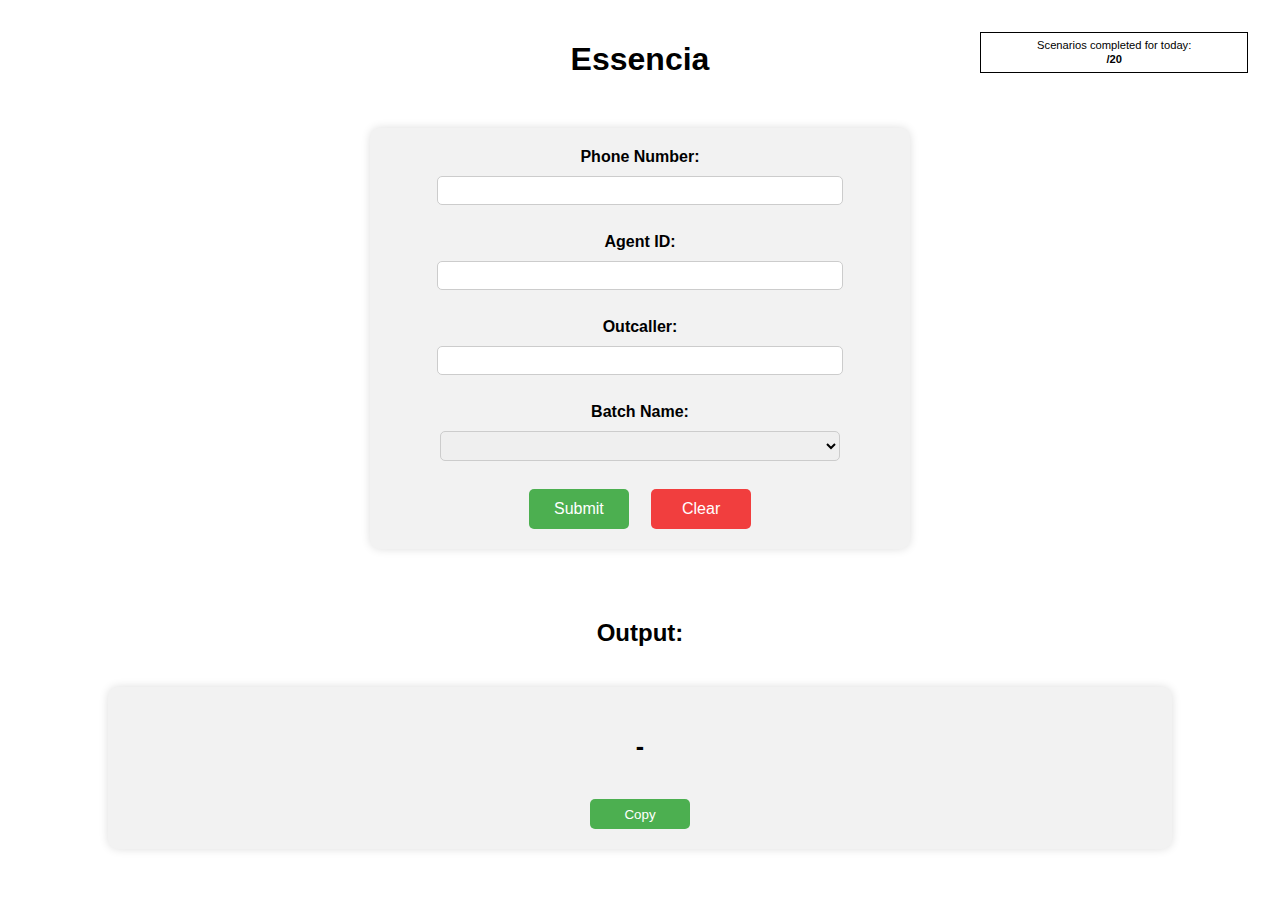
==== index.html @ 0a8e4342 "Add files via upload" ====
<!DOCTYPE html>
<html lang="en">

<head>
    <meta charset="UTF-8">
    <meta http-equiv="X-UA-Compatible" content="IE=edge">
    <meta name="viewport" content="width=device-width, initial-scale=1.0">
    <title>Essencia</title>
    <link rel="stylesheet" href="style.css">
</head>

<body>
    <div class="countercontainer">
        <div id="countertext"> Scenarios completed for today: </div>
        <strong>
            <div id="counter"><span id="countermainelement"></span> /20</div>
        </strong>
    </div>
    <div id="main">
        <h1>Essencia</h1>
        <form onsubmit="handleSubmit(event)">
            <label>Phone Number:</label>
            <br>
            <input type="text" id="textInput">
            <br>
            <br>
            <label>Agent ID:</label>
            <br>
            <input name="namelist" id="namelist" list="list">
            <datalist id="list"></datalist>
            </input>
            <br>
            <br>
            <label>Outcaller:</label>
            <br>
            <input name="selflist" id="selflist" list="selflist1">
            <datalist id="selflist1"></datalist>
            </input>
            <br>
            <br>
            <label>Batch Name:</label>
            <br>
            <select name="list1" id="list1">
            </select>

            <br>
            <br>
            <button type="submit" id="submit">Submit</button>&nbsp;&nbsp;&nbsp;&nbsp;&nbsp;<button type="button"
                onclick="window.location.reload()">Clear</button>
        </form>


        <label id="op-label">
            <h2>Output:</h2>
        </label>
        <div id="op">
            <h3 id="op-text">-</h3>
            <br>

            <button id="copy-btn">Copy</button>
        </div>
    </div>


    <script src="main.js"></script>
</body>

</html>
---- style.css ----
body {
    font-family: Arial, sans-serif;
    margin: 0;
    padding: 0;
  }
  
  #main {
    display: flex;
    flex-direction: column;
    align-items: center;
    margin-top: 20px;
  }
  
  form {
    display: inline-block;
    width: 80%;
    max-width: 500px;
    text-align:center;
    align-items: center;
  
    
    padding: 20px;
    background-color: #f2f2f2;
    border-radius: 10px;
    box-shadow: 0 0 10px #ddd;
  }
  h1{
    text-align: center;
    margin-bottom: 50px;
  }
  label {
    font-weight: bold;
  
  }
  
  input[type="text"]{
    width: 80%;
    max-width: 400px;
    height: 25px;
    border: 1px solid #ccc;
    border-radius: 5px;
    margin: 10px;
    align-items: center;
  }
  #namelist{
    width: 80%;
    max-width: 400px;
    height: 25px;
    border: 1px solid #ccc;
    border-radius: 5px;
    margin: 10px;
    align-items: center;
  }
  #selflist{
    width: 80%;
    max-width: 400px;
    height: 25px;
    border: 1px solid #ccc;
    border-radius: 5px;
    margin: 10px;
    align-items: center;
  }
  
  select {
    width: 80%;
    max-width: 400px;
    height: 30px;
    padding: 5px;
    border: 1px solid #ccc;
    border-radius: 5px;
    margin: 10px;
    align-items: center;
  }
  
  button[type="submit"]
  {
    font-size: 16px;
    width: 100px;
    height: 40px;
    background-color: #4CAF50;
    color: #fff;
    border: none;
    border-radius: 5px;
    cursor: pointer;
  }
  button[type="button"] {
    font-size: 16px;
    width: 100px;
    height: 40px;
    background-color: rgb(241, 62, 62);
    color: #fff;
    border: none;
    border-radius: 5px;
    cursor: pointer;
  }
  
  #op-label {
    margin-top: 50px;
  }
  
  #op {
    width: 80%;
    display: flex;
    flex-direction: column;
    align-items: center;
    padding: 20px;
    background-color: #f2f2f2;
    border-radius: 10px;
    box-shadow: 0 0 10px #ddd;
    margin-top: 20px;
    text-align: center;
    
  }
  h3{
    font-size: 25px;
  }
  #op-text {
    margin-bottom: 20px;
  }
  
  #copy-btn {
    width: 100px;
    height: 30px;
    background-color: #4CAF50;
    color: #fff;
    border: none;
    border-radius: 5px;
    cursor: pointer;
  }
#countertext{
  width: 100vw;
}  
  .countercontainer{
    position: absolute;
    display: flex;
    top:2rem;
    right: 2rem;
    font-size: 0.7rem;
    width: 20vw;
    text-align: center;
    line-height: 1.3;
    font-family: Verdana, Geneva, Tahoma, sans-serif;
    border: 0.4px solid black;
    padding: 0.3rem;
    justify-content: center;
    align-items: center;
    flex-wrap: wrap;
  }
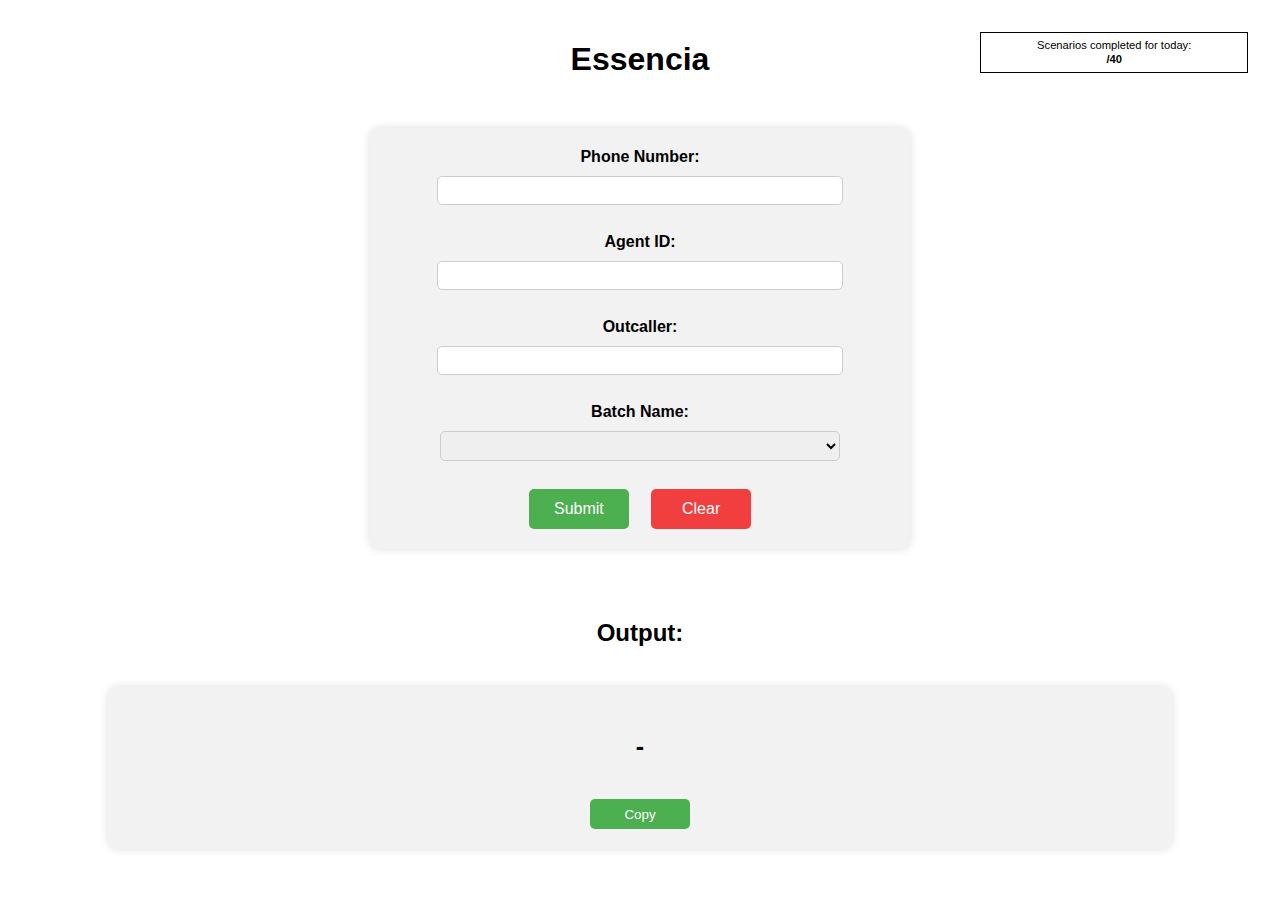
==== commit 51f71ea3: "Update index.html" ====
--- a/index.html
+++ b/index.html
@@ -13,7 +13,7 @@
     <div class="countercontainer">
         <div id="countertext"> Scenarios completed for today: </div>
         <strong>
-            <div id="counter"><span id="countermainelement"></span> /20</div>
+            <div id="counter"><span id="countermainelement"></span> /40</div>
         </strong>
     </div>
     <div id="main">
@@ -65,4 +65,4 @@
     <script src="main.js"></script>
 </body>
 
-</html>+</html>
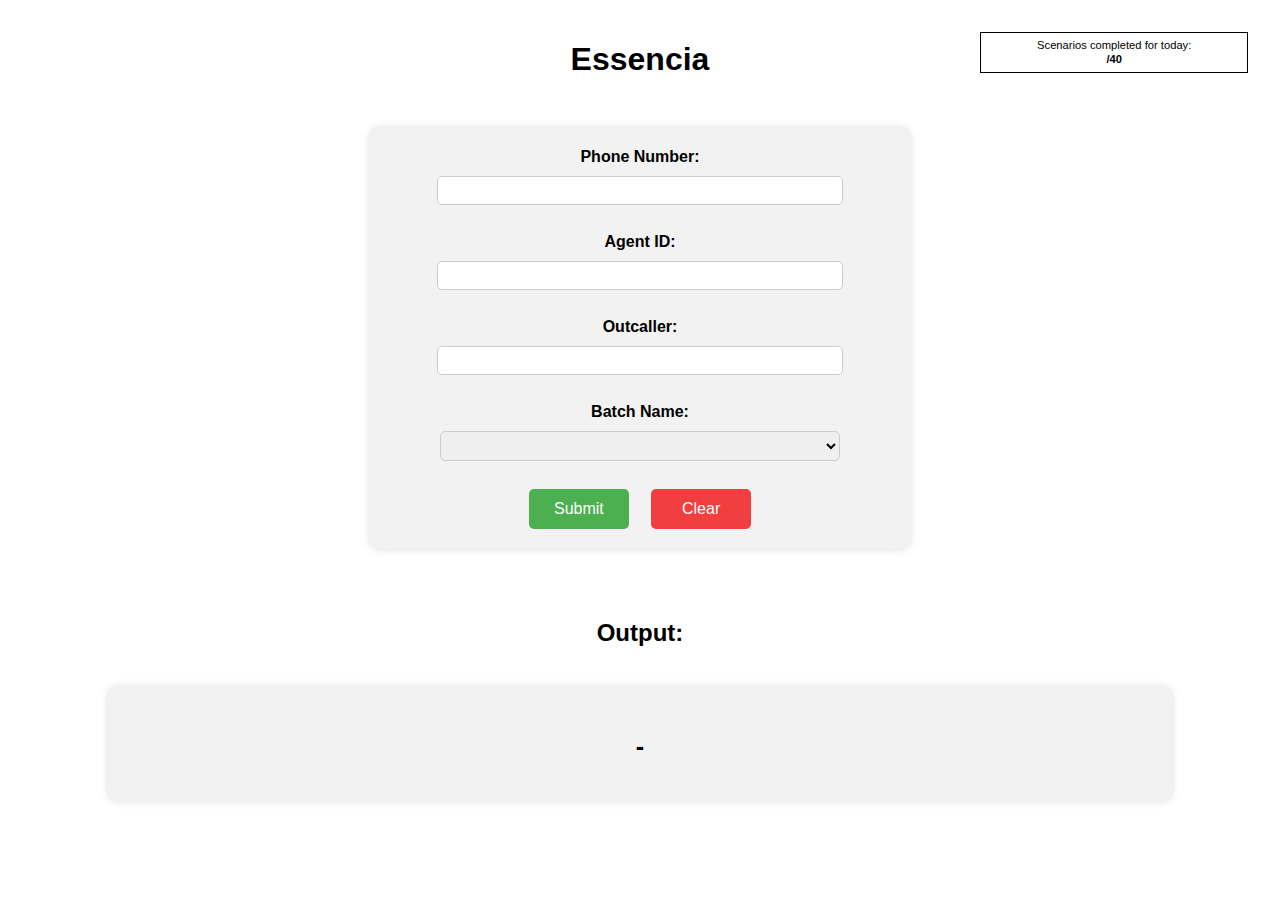
==== commit 09c73586: "Update index.html" ====
--- a/index.html
+++ b/index.html
@@ -55,9 +55,7 @@
         </label>
         <div id="op">
             <h3 id="op-text">-</h3>
-            <br>
-
-            <button id="copy-btn">Copy</button>
+            
         </div>
     </div>
 
